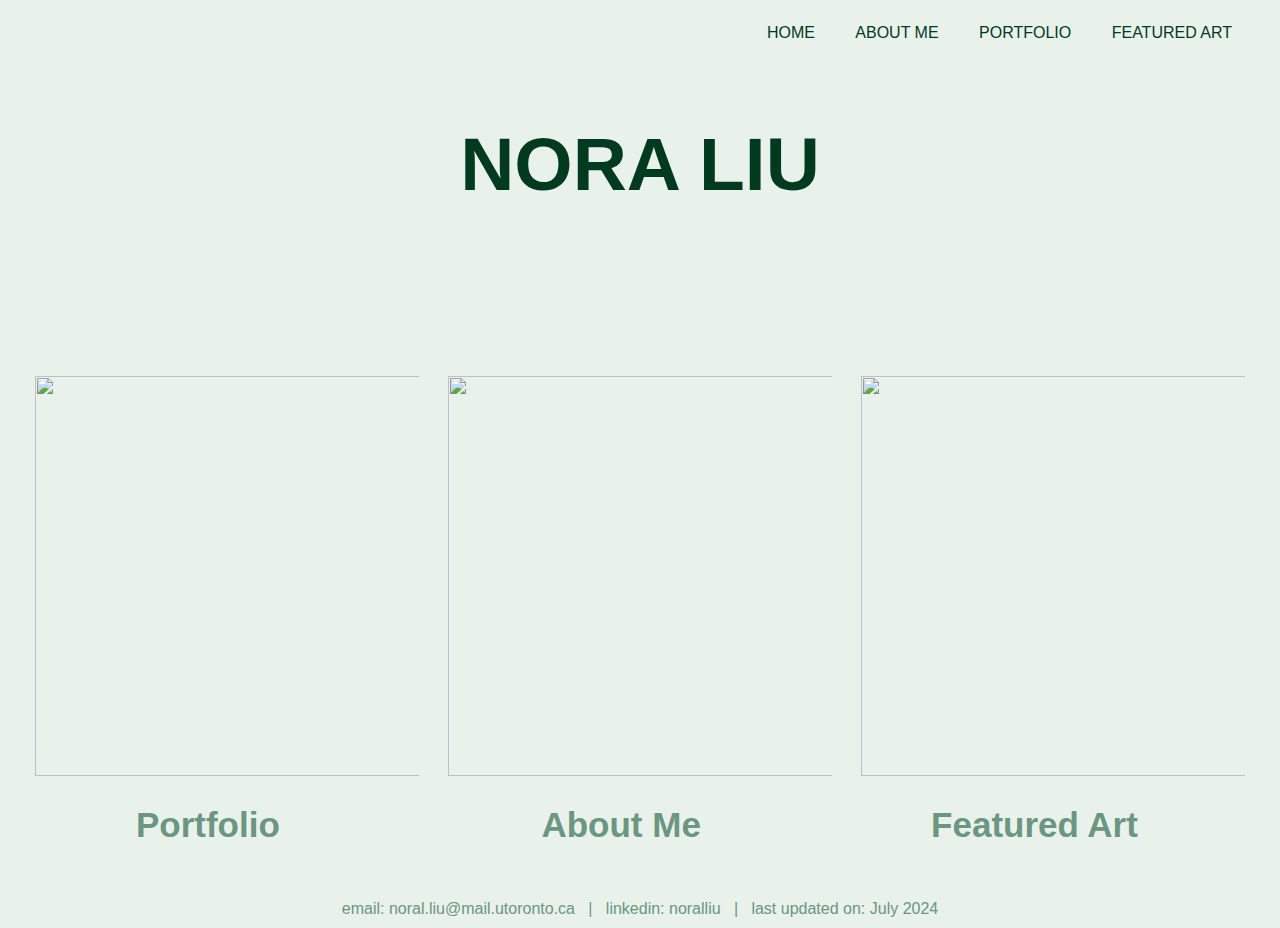
==== index.html @ 537b37ee "Add files via upload" ====
<html>

<head>
    <title>Nora Liu</title>
    <link rel="stylesheet" href="styles.css">
    <link rel="stylesheet" href="index.css">
</head>

<body>
    <header>
        <nav>
            <ul>
                <li class="header"><a href="index.html">HOME</a></li>
                <li class="header"><a href="aboutme.html">ABOUT ME</a></li>
                <li class="header"><a href="visualarts.html">PORTFOLIO</a></li>
                <li class="header"><a href="featuredart.html">FEATURED ART</a></li>
            </ul>
        </nav>
        <h1><strong>NORA LIU</strong></h1>
    </header>

    <section class="images">
        <figure class="VA-image">
            <a href="visualarts.html">
                <img src="images/left.jpg" width=400 height=400 />
                <figcaption class="VA">
                    <h2>Portfolio</h2>
                </figcaption>
            </a>
        </figure>
        <figure class="AM-image">
            <a href="aboutme.html">
                <img src="images/face.jpg" width=400 height=400 />
                <figcaption class="AM">
                    <h2>About Me</h2>
                </figcaption>
            </a>
        </figure>
        <figure class="P-image">
            <a href="featuredart.html">
                <img src="images/right.jpg" width=400 height=400 />
                <figcaption class="FeaturedArt">
                    <h2>Featured Art</h2>
                </figcaption>
            </a>
        </figure>
    </section>

    <footer>
       
        <a href="mailto:noral.liu@mail.utoronto.ca" class="footer">email: noral.liu@mail.utoronto.ca</a> 
        &nbsp; |
        &nbsp;
        <a href="https://www.linkedin.com/in/noralliu/" class="footer">linkedin: noralliu </a>
        &nbsp; |
        &nbsp;
        last updated on: July 2024

    </footer>
</body>

</html>
---- styles.css ----
body {
    background-color: rgb(232, 242, 235);
    font-family: Helvetica, Arial, sans-serif;
    margin: 0;
    padding: 0;
}

/* HEADER */

header {
    background-color: rgb(232, 242, 235);
    background-image: url(images/header.png);
    padding: 20px;
    height: 300px;
    color: rgb(2, 58, 31);
    text-align: right;
    background-repeat: no-repeat;
}

ul {
    margin: 0;
    padding: 0;
    list-style-type: none;
}

li {
    display: inline-block;
    padding: 4px 8px;
    margin-right: 20px;
    background-color: rgb(232, 242, 235);
    border-radius: 8px;

}

li:hover {
    background-color: rgb(193, 219, 191);
    font-weight: bold;

}

a {
    color: rgb(2, 58, 31);
    text-decoration: none;
}

@media screen and (max-width: 800px) {

    header {
        text-align: center;
    }

    li {
        margin: 2px;
    }

}


/* FOOTER */

footer {
    background-color: rgb(232, 242, 235);
    background-image: url(images/header.png);
    padding: 10px 20px;
    text-align: center;
    color: rgb(107, 150, 129);
}

a.footer {
    color: rgb(107, 150, 129);
}

h1 {
    color: rgb(2, 58, 31);
    text-align: center;
    padding: 25px;
    font-size: 75;
}

h2 {
    color: rgb(107, 150, 129);
    font-size: 35;
}

p {
    color: rgb(2, 58, 31);
    font-size: 18;
}
---- index.css ----
/* SECTION */

    section {
        display: flex;
        flex-direction: row;
        margin: 20px 20px 0% 20px;
    }
    
    .images figure {
        display: block;
        margin-left: auto;
        margin-right: auto;
        max-width: 100%;
        height: auto;
    }
    
    div {
        display: flex;
        flex-direction: row;
        justify-content: center;
    }
    
    @media screen and (max-width: 980px) {
        .images {
            display: table;
            margin-left: auto;
            margin-right: auto;
            max-width: 100%;
        }
    
    }
    
    @media screen and (max-width: 1380px) {
        @media screen and (min-width: 980px) {
    
            .images figure img {
                display: block;
                margin-left: auto;
                margin-right: auto;
                max-width: 96%;
                height: auto;
            }
    
            .images figcaption h2 {
                max-width: 90%;
                text-align: center;
            }
        }
    }
    
    figcaption {
        margin: 3% 3% 0% 3%;
        text-align: center;
        max-width: 100%;
    }
    
    figure:hover {
        transform: scale(1.05);
    }
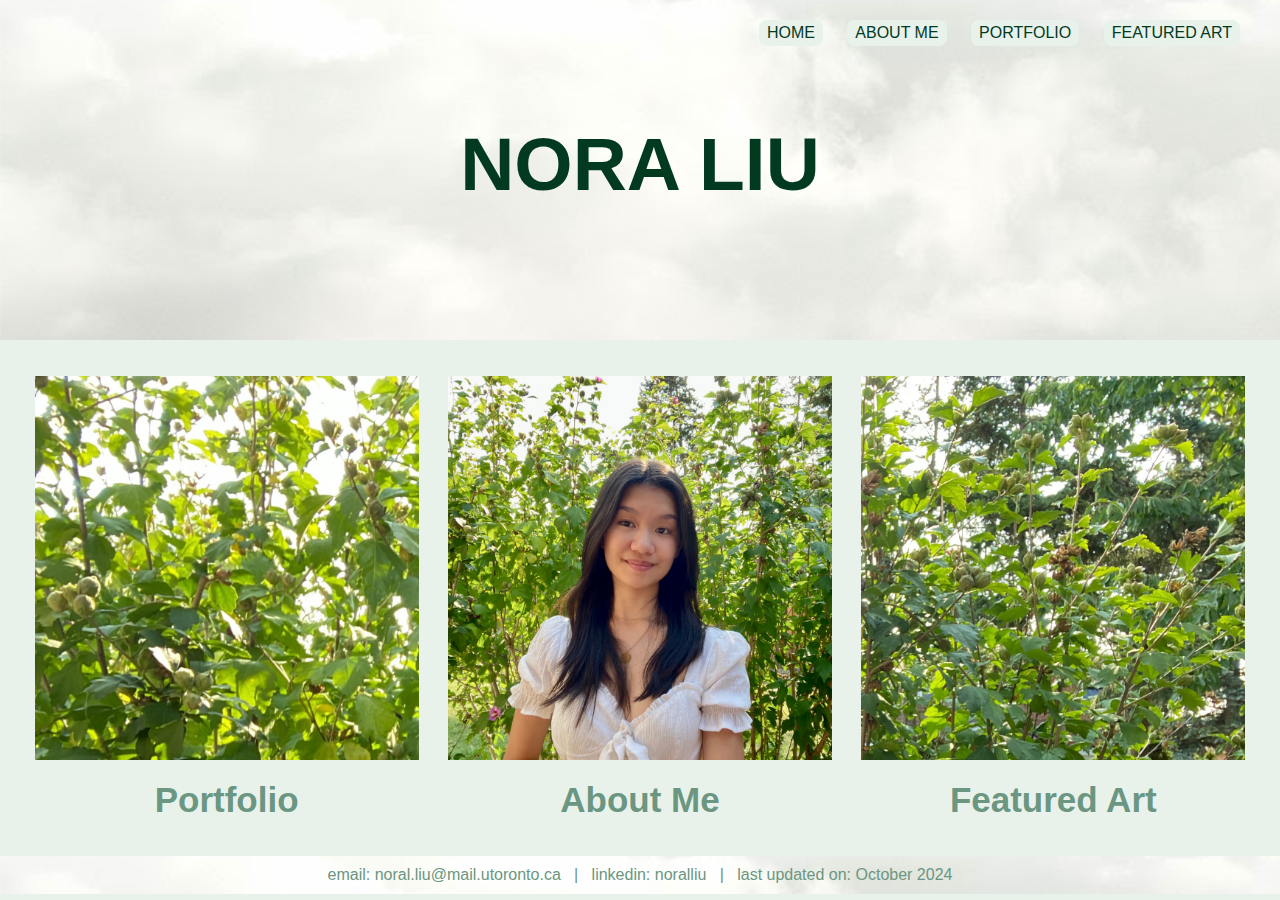
==== commit 978c83b2: "Update index.html" ====
--- a/index.html
+++ b/index.html
@@ -54,9 +54,9 @@
         <a href="https://www.linkedin.com/in/noralliu/" class="footer">linkedin: noralliu </a>
         &nbsp; |
         &nbsp;
-        last updated on: July 2024
+        last updated on: October 2024
 
     </footer>
 </body>
 
-</html>+</html>
--- a/styles.css
+++ b/styles.css
@@ -43,7 +43,7 @@
     text-decoration: none;
 }
 
-@media screen and (max-width: 800px) {
+@media screen and (max-width: 980px) {
 
     header {
         text-align: center;
--- a/index.css
+++ b/index.css
@@ -19,17 +19,21 @@
         flex-direction: row;
         justify-content: center;
     }
-    
-    @media screen and (max-width: 980px) {
-        .images {
-            display: table;
-            margin-left: auto;
-            margin-right: auto;
-            max-width: 100%;
-        }
-    
+        
+    figcaption {
+        margin: 20px ;
+        text-align: center;
+        max-width: 100%;
+    }
+
+    .images figcaption h2 {
+        margin: auto;
     }
     
+    figure:hover {
+        transform: scale(1.05);
+    }
+        
     @media screen and (max-width: 1380px) {
         @media screen and (min-width: 980px) {
     
@@ -47,13 +51,35 @@
             }
         }
     }
+
+    @media screen and (max-width: 800px) {
+        .images {
+            display: table;
+            margin-left: auto;
+            margin-right: auto;
+            max-width: 100%;
+        }
     
-    figcaption {
-        margin: 3% 3% 0% 3%;
-        text-align: center;
-        max-width: 100%;
     }
-    
-    figure:hover {
-        transform: scale(1.05);
-    }+
+
+    @media screen and (max-width: 980px) {
+        @media screen and (min-width: 800px) {
+        
+            .images {
+                display: table;
+                margin-left: auto;
+                margin-right: auto;
+                align-content: center;
+            }
+        
+            .images figure img {
+                width: 700px;
+                height: auto;
+            }
+
+            figure:hover {
+                transform: scale(1);
+            }
+        }
+    }
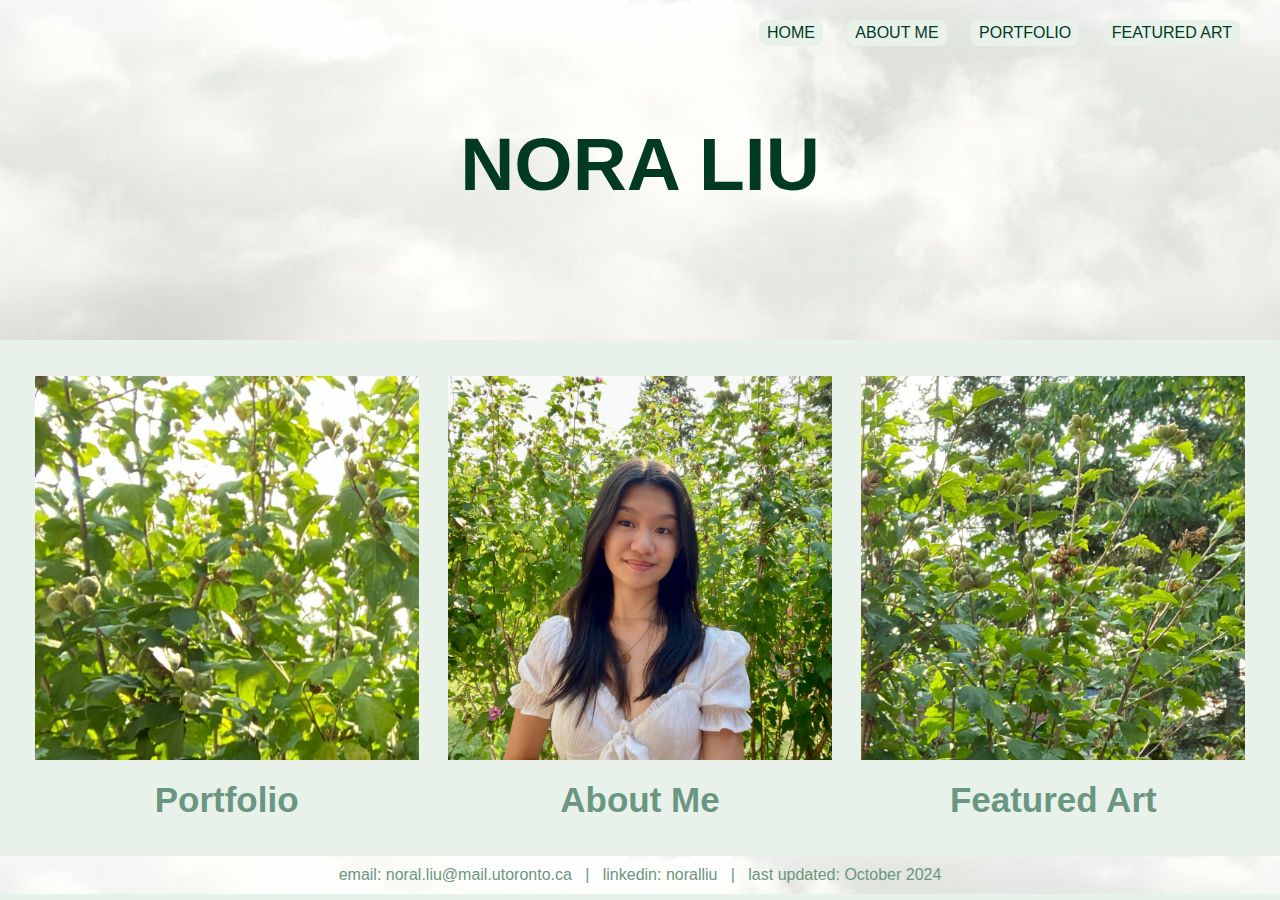
==== commit f35cc118: "Update index.html" ====
--- a/index.html
+++ b/index.html
@@ -54,7 +54,7 @@
         <a href="https://www.linkedin.com/in/noralliu/" class="footer">linkedin: noralliu </a>
         &nbsp; |
         &nbsp;
-        last updated on: October 2024
+        last updated: October 2024
 
     </footer>
 </body>
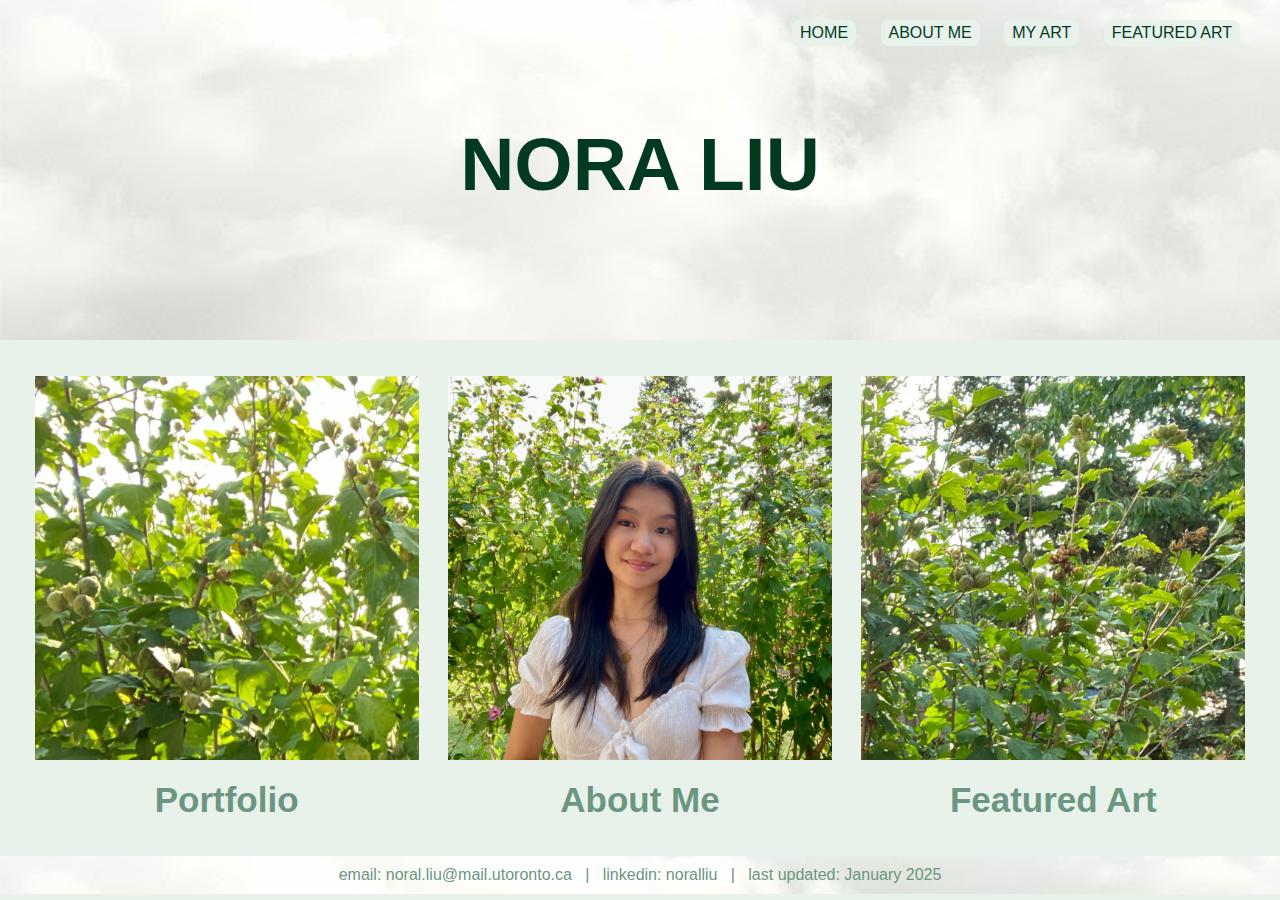
==== commit fceadbd9: "Update index.html" ====
--- a/index.html
+++ b/index.html
@@ -12,7 +12,7 @@
             <ul>
                 <li class="header"><a href="index.html">HOME</a></li>
                 <li class="header"><a href="aboutme.html">ABOUT ME</a></li>
-                <li class="header"><a href="visualarts.html">PORTFOLIO</a></li>
+                <li class="header"><a href="visualarts.html">MY ART</a></li>
                 <li class="header"><a href="featuredart.html">FEATURED ART</a></li>
             </ul>
         </nav>
@@ -54,7 +54,7 @@
         <a href="https://www.linkedin.com/in/noralliu/" class="footer">linkedin: noralliu </a>
         &nbsp; |
         &nbsp;
-        last updated: October 2024
+        last updated: January 2025
 
     </footer>
 </body>
--- a/index.css
+++ b/index.css
@@ -34,8 +34,8 @@
         transform: scale(1.05);
     }
         
-    @media screen and (max-width: 1380px) {
-        @media screen and (min-width: 980px) {
+/*     @media screen and (max-width: 1380px) {*/
+        @media screen and (min-width: 980px) { 
     
             .images figure img {
                 display: block;
@@ -50,7 +50,7 @@
                 text-align: center;
             }
         }
-    }
+/*     } */
 
     @media screen and (max-width: 800px) {
         .images {
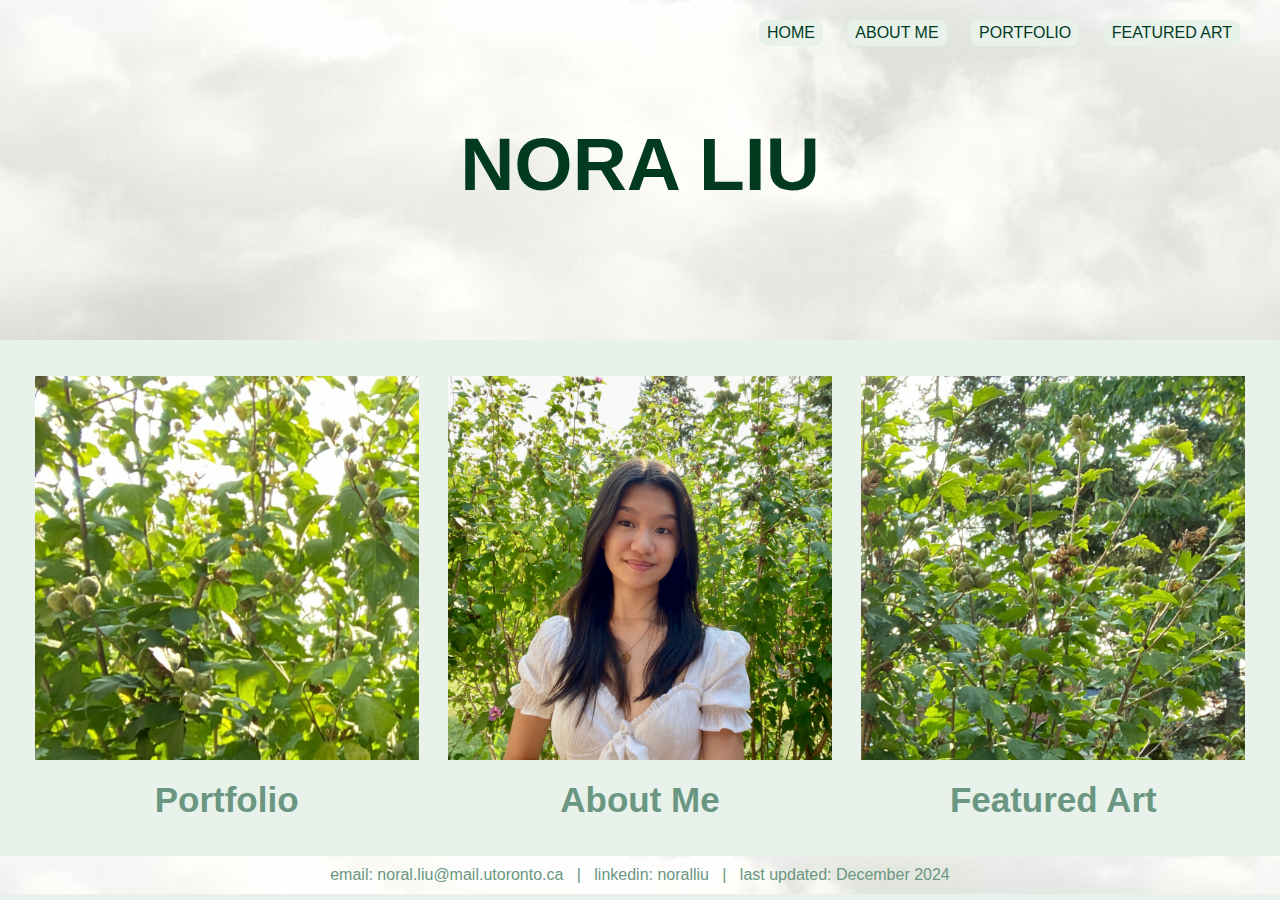
==== commit 8015746e: "Update index.html" ====
--- a/index.html
+++ b/index.html
@@ -12,7 +12,7 @@
             <ul>
                 <li class="header"><a href="index.html">HOME</a></li>
                 <li class="header"><a href="aboutme.html">ABOUT ME</a></li>
-                <li class="header"><a href="visualarts.html">MY ART</a></li>
+                <li class="header"><a href="visualarts.html">PORTFOLIO</a></li>
                 <li class="header"><a href="featuredart.html">FEATURED ART</a></li>
             </ul>
         </nav>
@@ -54,7 +54,7 @@
         <a href="https://www.linkedin.com/in/noralliu/" class="footer">linkedin: noralliu </a>
         &nbsp; |
         &nbsp;
-        last updated: January 2025
+        last updated: December 2024
 
     </footer>
 </body>
